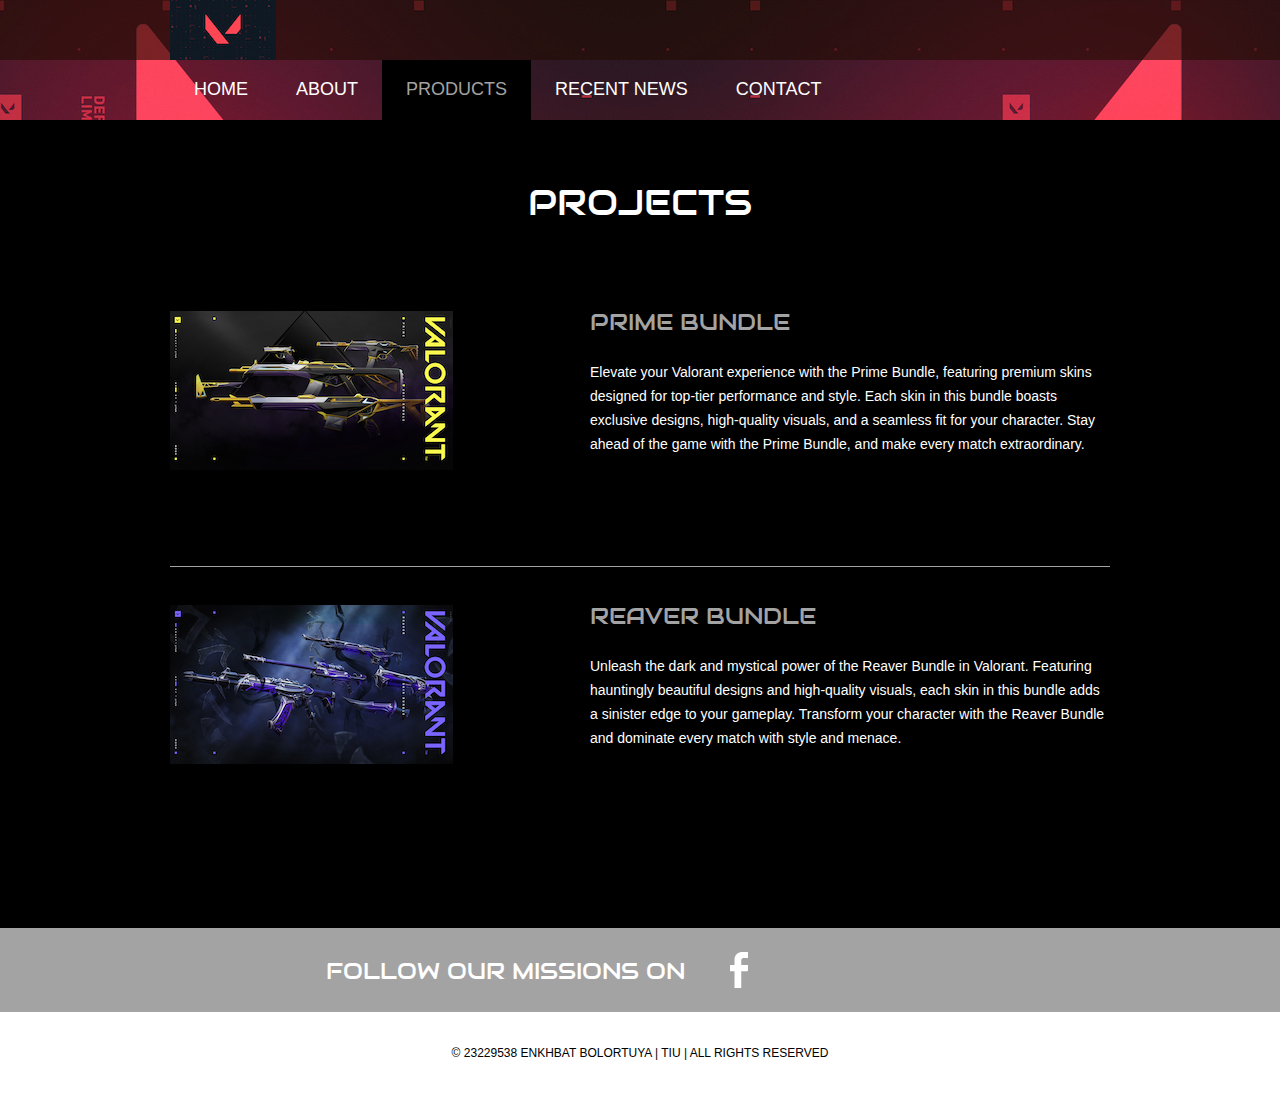
==== projects.html @ 6ca284ec "website final" ====
<!doctype html>
<!-- Website template by freewebsitetemplates.com -->
<html>
<head>
	<meta charset="UTF-8">
	<meta name="viewport" content="width=device-width, initial-scale=1.0">
	<title>ENKHBAT BOLORTUYA Website</title>
	<link rel="stylesheet" href="css/style.css" type="text/css">
	<link rel="stylesheet" type="text/css" href="css/mobile.css">
	<script src="js/mobile.js" type="text/javascript"></script>
</head>
<body>
	<div id="page">
		<div id="header">
			<div>
				<a href="index.html" class="logo"><img src="images/VALORANT_Logo_V.jpg" alt=""></a>
				<ul id="navigation">
					<li>
						<a href="index.html">Home</a>
					</li>
					<li>
						<a href="about.html">About</a>
					</li>
					<li class="menu selected">
						<a href="projects.html">Products</a>
						<ul class="primary">
						
						</ul>
					</li>
					<li class="menu">
						<a href="blog.html">RECENT NEWS</a>
						<ul class="secondary">
						</ul>
					</li>
					<li>
						<a href="contact.html">Contact</a>
					</li>
				</ul>
			</div>
		</div>
		<div id="body">
			<div class="header">
				<div>
					<h1>Projects</h1>
					<ul>
						<li>
							<a href="index.html"><img src="images/Prime.jpg" alt=""></a>
							<div>
								<h1>Prime Bundle </h1>
								<p>Elevate your Valorant experience with the Prime Bundle, featuring premium skins designed for top-tier performance and style. Each skin in this bundle boasts exclusive designs, high-quality visuals, and a seamless fit for your character. Stay ahead of the game with the Prime Bundle, and make every match extraordinary.</p>
							</div>
						</li>
						<li>
							<a href="index.html"><img src="images/Reaver.jpg" alt=""></a>
							<div>
								<h1>Reaver Bundle</h1>
								<p>Unleash the dark and mystical power of the Reaver Bundle in Valorant. Featuring hauntingly beautiful designs and high-quality visuals, each skin in this bundle adds a sinister edge to your gameplay. Transform your character with the Reaver Bundle and dominate every match with style and menace.</p>
							</div>
						</li>
					</ul>
				</div>
			</div>
		</div>
		<div id="footer">
			<div class="connect">
				<div>
					<h1>FOLLOW OUR  MISSIONS ON</h1>
					<div>
						<a href="https://www.instagram.com/bolrro_/" class="instagram">instagram</a>
					</div>
				</div>
			</div>
			<div class="footnote">
				<div>
					<p>&copy; 23229538 ENKHBAT BOLORTUYA | TIU | ALL RIGHTS RESERVED</p>
				</div>
			</div>
		</div>
	</div>
</body>
</html>
---- css/style.css ----
/* Website template by freewebsitetemplates.com */
body {
	margin: 0;
	padding: 0;
	position: relative;
	width: auto;
}
body #page {
	background: url("../images/bg.home.jpg") no-repeat scroll center top #000000;
	margin: 0;
	overflow: hidden;
	padding: 0;
	width: auto;
	z-index: 3;
}
a {
	text-decoration: none;
	outline: none;
}
a:active {
	background: none;
}
img {
	border: none;
}
/*-------------------------------------------FONTS---------------------------------------------*/
@font-face {
	font-family: 'audiowide-regular-webfont';
	src: url('../fonts/audiowide-regular-webfont.eot');
	src: url('../fonts/audiowide-regular-webfont.woff') format('woff'), url('../fonts/audiowide-regular-webfont.ttf') format('truetype'), url('../fonts/audiowide-regular-webfont.svg') format('svg');
}
/*----------------------------------------header-styles---------------------------------------*/
#header {
	background: url(../images/bg-transparent1.png) repeat;
	margin: 0;
	min-height: 60px;
	padding: 0;
	width: auto;
}
#header div {
	margin: 0 auto;
	max-width: 940px;
	min-height: 60px;
	padding: 0 10px;
}
#header div a.logo {
	display: block;
	float: left;
	height: 60px;
	margin: 0 44px 0 0;
	padding: 0;
	width: 304px;
}
#header div a img {
	display: block;
	margin: 0;
	padding: 0;
	width: auto;
}
#header div ul {
	display: inline-block;
	float: left;
	list-style: none;
	margin: 0;
	padding: 0;
	width: auto;
}
#header div ul li {
	float: left;
	margin: 0;
	padding: 0;
	width: auto;
}
#header div ul li a {
	color: #ffffff;
	display: block;
	font-family: Arial;
	font-size: 18px;
	font-weight: normal;
	line-height: 59px;
	margin: 0;
	min-height: 60px;
	padding: 0 24px;
 *padding: 0 23px; /* Needed for IE8 and old versions */
	text-align: center;
	text-transform: uppercase;
	width: auto;
}
#header div ul li a:hover {
	background-color: #620031;
	color: #ffffff;
}
#header div ul li.selected a {
	background-color: #000000;
	color: #a3a3a3;
}
#header div ul li.menu {
	position: relative;
}
#header div ul li.menu ul {
	display: block;
	left: -99999px;
	list-style: none;
	margin: 0;
	padding: 0;
	position: absolute;
	top: 60px;
	width: 142px;
	z-index: 50;
}
#header div ul li.menu:hover ul.primary {
	left: 31px;
}
#header div ul li.menu ul.primary.selected {
	left: 31px;
}
#header div ul li.menu:hover ul.secondary {
	left: -20px;
}
#header div ul li.menu ul.secondary.selected {
	left: -20px;
}
#header div ul li.menu ul li {
	margin: 0;
	padding: 0;
	width: auto;
}
#header div ul li.menu ul li a {
	background-color: #620031;
	color: #ffffff;
	display: block;
	font-family: Arial;
	font-size: 18px;
	font-weight: normal;
	line-height: 60px;
	margin: 0;
	min-height: 60px;
	padding: 0 10px;
	text-align: center;
	text-transform: uppercase;
	width: auto;
}
#header div ul li.menu ul.primary.selected li a, #header div ul li.menu ul.secondary.selected li a {
	background-color: #000000;
	color: #a3a3a3;
}
/*----------------------------------------body-home-styles---------------------------------------*/
#body {
	background-color: #000000;
	margin: 0;
	min-height: 808px;
	overflow: hidden;
	padding: 0;
	width: 100%;
}
#body.home {
	background: none;
	margin: 0;
	min-height: 1308px;
	overflow: hidden;
	padding: 0;
	width: 100%;
}
#body.home .header {
	background: none;
	margin: 0;
	overflow: hidden;
	padding: 0;
	width: 100%;
}
#body.home .header div {
	margin: 0 auto;
	max-width: 940px;
	overflow: hidden;
	padding: 0 10px;
	position: relative;
}
#body.home .header div img.satellite {
	display: block;
	left: 10px;
	margin: 0;
	padding: 0;
	position: absolute;
	top: 41px;
	width: auto;
	z-index: 50;
}
#body.home .header div h1 {
	color: #FFFFFF;
	display: block;
	float: right;
	font-family: audiowide-regular-webfont;
	font-size: 60px;
	font-weight: normal;
	line-height: 60px;
	margin: 187px 0 27px;
	padding: 0 38px 0 399px;
	position: relative;
	text-align: right;
	text-transform: uppercase;
	width: 503px;
	z-index: 60;
}
#body.home .header div h2 {
	color: #FFFFFF;
	display: block;
	float: right;
	font-family: Arial;
	font-size: 43px;
	font-weight: normal;
	line-height: 43px;
	margin: 0 0 36px;
	padding: 0 146px 0 506px;
	position: relative;
	text-align: right;
	text-transform: uppercase;
	width: 288px;
	z-index: 60;
}
#body.home .header div a.more {
	background-color: #000000;
	color: #a3a3a3;
	display: block;
	float: right;
	font-family: Arial;
	font-size: 18px;
	font-weight: normal;
	height: 49px;
	line-height: 49px;
	margin: 0 200px 0 0;
	padding: 0;
	text-align: center;
	text-transform: uppercase;
	position: relative;
	width: 180px;
	z-index: 55;
}
#body.home .header div a.more:hover {
	background-color: #ab000b;
	color: #ffffff;
}
#body.home .header div h3 {
	background: url("../images/bg-transparent1.png") repeat;
	color: #A3A3A3;
	float: left;
	font-family: audiowide-regular-webfont;
	font-size: 23px;
	font-weight: normal;
	line-height: 23px;
	margin: 96px 0 0;
 *margin: 102px 0 0;/* Needed for IE8 and old versions */
	min-height: 27px;
	padding: 17px 0 10px;
	position: relative;
	text-align: center;
	text-transform: uppercase;
	width: 940px;
}
#body.home .header div ul {
	display: inline-block;
	list-style: none outside none;
	margin: 0 0 -6px;
	overflow: hidden;
	padding: 0;
	width: auto;
}
#body.home .header div ul li:first-child {
	padding: 0;
}
#body.home .header div ul li {
	border: medium none;
	float: left;
	margin: 0;
	padding: 0;
	width: auto;
}
#body.home .header div ul li a {
	display: block;
	float: none;
	height: 156px;
	margin: 0;
	padding: 0;
	width: 235px;
}
#body.home .header div ul li a img {
	cursor: pointer;
	filter: alpha(opacity=100);/* Needed for IE8 and old versions */
	opacity: 1.0;
	display: block;
	margin: 0;
	padding: 0;
	width: auto;
}
#body.home .header div ul li a img:hover {
	filter: alpha(opacity=70);/* Needed for IE8 and old versions */
	opacity: 0.7;
}
#body.home .body {
	background-color: #630031;
	margin: 0;
	min-height: 168px;
	overflow: hidden;
	padding: 0;
	width: 100%;
}
#body.home .body div {
	margin: 0 auto;
	max-width: 940px;
	overflow: hidden;
	padding: 31px 10px 0;
}
#body.home .body div h1 {
	color: #FFFFFF;
	display: block;
	font-family: audiowide-regular-webfont;
	font-size: 32px;
	font-weight: normal;
	line-height: 32px;
	margin: 0 auto 24px;
	padding: 0;
	text-align: center;
	text-transform: uppercase;
	width: 780px;
}
#body.home .body div p {
	color: #ffffff;
	display: block;
	font-family: Arial;
	font-size: 18px;
	font-weight: normal;
	line-height: 24px;
	margin: 0 auto;
	padding: 0;
	text-align: center;
	width: 780px;
}
#body.home .body div p a {
	color: #ffffff;
	font-family: Arial;
	font-size: 18px;
	font-weight: normal;
	line-height: 24px;
	margin: 0 auto;
	padding: 0;
	text-decoration: underline;
}
#body.home .body div p a:hover {
	color: #a3a3a3;
}
#body.home .footer {
	background-color: #000000;
	margin: 0;
	overflow: hidden;
	padding: 0;
	width: 100%;
}
#body.home .footer div {
	margin: 0 auto;
	max-width: 960px;
	overflow: hidden;
	padding: 32px 0 16px;
}
#body.home .footer div ul {
	display: inline-block;
	list-style: none;
	margin: 0;
	overflow: hidden;
	padding: 0;
	width: auto;
}
#body.home .footer div ul li:first-child {
	float: left;
	margin: 0 10px;
	padding: 0;
	width: 460px;
}
#body.home .footer div ul li {
	float: left;
	margin: 0 0 0 10px;
	padding: 0 0 0 20px;
	width: 440px;
}
#body.home .footer div ul li h1 {
	color: #FFFFFF;
	font-family: audiowide-regular-webfont;
	font-size: 32px;
	font-weight: normal;
	line-height: 32px;
	margin: 0 0 44px;
	padding: 0;
	text-align: left;
	text-transform: uppercase;
	width: auto;
}
#body.home .footer div ul li a {
	display: block;
	height: 258px;
	margin: 0;
	position: relative;
	padding: 0;
	width: 460px;
}
#body.home .footer div ul li a img {
	cursor: pointer;
	filter: alpha(opacity=100);/* Needed for IE8 and old versions */
	opacity: 1.0;
	display: block;
	margin: 0;
	padding: 0;
	width: auto;
}
#body.home .footer div ul li a:hover img {
	filter: alpha(opacity=70);/* Needed for IE8 and old versions */
	opacity: 0.7;
}
#body.home .footer div ul li a span {
	background: url(../images/icons.png) no-repeat 0 -152px;
	display: block;
	height: 72px;
	left: 199px;
	margin: 0;
	padding: 0;
	position: absolute;
	top: 94px;
	width: 62px;
}
#body.home .footer div ul li a:hover span {
	background: url(../images/icons.png) no-repeat 0 -226px;
}
#body.home .footer div ul li ul {
	display: inline-block;
	list-style: none outside none;
	margin: 0;
	overflow: hidden;
	padding: 0;
	width: 440px;
}
#body.home .footer div ul li ul li {
	border-top: 1px solid #A3A3A3;
	float: none;
	margin: 0;
	overflow: hidden;
	padding: 39px 10px 38px 0;
	width: 440px;
}
#body.home .footer div ul li ul li:first-child {
	border: medium none;
	margin: 0;
	padding: 0 0 38px;
	width: 440px;
}
#body.home .footer div ul li ul li a {
	display: block;
	float: left;
	height: 90px;
	margin: 0 20px 0 0;
	padding: 0;
	width: 100px;
}
#body.home .footer div ul li ul li a img {
	cursor: pointer;
	filter: alpha(opacity=100);/* Needed for IE8 and old versions */
	opacity: 1.0;
	display: block;
	margin: 0;
	padding: 0;
	width: auto;
}
#body.home .footer div ul li ul li a img:hover {
	filter: alpha(opacity=70);/* Needed for IE8 and old versions */
	opacity: 0.7;
}
#body.home .footer div ul li ul li h1 {
	color: #A3A3A3;
	float: left;
	font-family: audiowide-regular-webfont;
	font-size: 23px;
	font-weight: normal;
	line-height: 23px;
	margin: 0;
	padding: 4px 0 8px;
	text-align: left;
	text-transform: uppercase;
	width: 310px;
}
#body.home .footer div ul li ul li span {
	color: #FFFFFF;
	display: block;
	float: left;
	font-family: Arial;
	font-size: 14px;
	font-weight: normal;
	line-height: 14px;
	margin: 0 0 10px;
	padding: 0;
	text-align: left;
	text-transform: uppercase;
	width: 310px;
}
#body.home .footer div ul li ul li a.more {
	background-color: #3c0f38;
	color: #ffffff;
	display: block;
	float: right;
	font-family: Arial;
	font-size: 14px;
	font-weight: normal;
	height: 31px;
	line-height: 31px;
	margin: 0;
	padding: 0;
	text-align: center;
	text-transform: uppercase;
	width: 120px;
}
#body.home .footer div ul li ul li a.more:hover {
	background-color: #620031;
}
/*----------------------------------------body-styles---------------------------------------*/
#body.about .header {
	background: url(../images/bg.home.jpg) no-repeat center top #000000;
	margin: 0;
	min-height: 800px;
	padding: 0;
	width: 100%;
}
#body.about .header div, #body .header div {
	margin: 0 auto;
	max-width: 960px;
	overflow: hidden;
	padding: 65px 0 40px;
}
#body.about .header div h1, #body .header div h1 {
	color: #FFFFFF;
	display: block;
	font-family: audiowide-regular-webfont;
	font-size: 36px;
	font-weight: normal;
	line-height: 36px;
	margin: 0 auto 87px;
	padding: 0;
	text-align: center;
	text-transform: uppercase;
	width: 940px;
}
#body.about .header div h2 {
	color: #FFFFFF;
	display: block;
	font-family: audiowide-regular-webfont;
	font-size: 32px;
	font-weight: normal;
	line-height: 32px;
	margin: 0 auto 24px;
	padding: 0;
	text-align: center;
	text-transform: uppercase;
	width: 820px;
}
#body.about .header div p {
	color: #ffffff;
	display: block;
	font-family: Arial;
	font-size: 18px;
	font-weight: normal;
	line-height: 24px;
	margin: 0 auto;
	padding: 0;
	text-align: center;
	width: 820px;
}
#body.about .header div p a {
	color: #ffffff;
	font-family: Arial;
	font-size: 18px;
	font-weight: normal;
	line-height: 24px;
	margin: 0;
	padding: 0;
	text-decoration: underline;
}
#body.about .header div p a:hover {
	color: #a3a3a3;
}
#body.about .body {
	background-color: #620031;
	margin: 0;
	min-height: 253px;
	overflow: hidden;
	padding: 0;
	width: 100%;
}
#body.about .body div {
	margin: 0 auto;
	max-width: 940px;
	overflow: hidden;
	padding: 36px 10px 35px;
}
#body.about .body div h2 {
	color: #A3A3A3;
	float: left;
	font-family: audiowide-regular-webfont;
	font-size: 23px;
	font-weight: normal;
	line-height: 23px;
	margin: 18px 0 26px;
	padding: 0;
	text-align: left;
	text-transform: uppercase;
	width: 620px;
}
#body.about .body div p {
	color: #ffffff;
	display: block;
	float: left;
	font-family: Arial;
	font-size: 14px;
	font-weight: normal;
	line-height: 24px;
	margin: 0;
	padding: 0;
	text-align: left;
	width: 620px;
}
#body.about .body div p a {
	color: #ffffff;
	font-family: Arial;
	font-size: 14px;
	font-weight: normal;
	line-height: 24px;
	margin: 0;
	padding: 0;
	text-decoration: underline;
}
#body.about .body div p a:hover {
	color: #a3a3a3;
}
#body.about .body div img {
	display: block;
	float: right;
	margin: 0;
	padding: 0;
	width: auto;
}
#body.about .footer {
	background-color: #000000;
	margin: 0;
	min-height: 366px;
	padding: 0;
	width: 100%;
}
#body.about .footer div {
	margin: 0 auto;
	overflow: hidden;
	padding: 79px 0 0 10px;
	width: 950px;
}
#body.about .footer div h2 {
	color: #A3A3A3;
	float: right;
	font-family: audiowide-regular-webfont;
	font-size: 23px;
	font-weight: normal;
	line-height: 23px;
	margin: 34px 0 24px;
	padding: 0;
	text-align: left;
	text-transform: uppercase;
	width: 557px;
}
#body.about .footer div p {
	color: #ffffff;
	display: block;
	float: right;
	font-family: Arial;
	font-size: 18px;
	font-weight: normal;
	line-height: 24px;
	margin: 0 auto;
	padding: 0;
	text-align: left;
	width: 557px;
}
#body.about .footer div p a {
	color: #ffffff;
	font-family: Arial;
	font-size: 18px;
	font-weight: normal;
	line-height: 24px;
	margin: 0 auto;
	padding: 0;
	text-decoration: underline;
}
#body.about .footer div p a:hover {
	color: #a3a3a3;
}
#body.about .footer div img {
	float: left;
	display: block;
	margin: 0;
	padding: 0;
	width: auto;
}
#body.about .section {
	background-color: #3c0f38;
	margin: 0;
	min-height: 234px;
	padding: 0;
	width: auto;
}
#body.about .section div {
	margin: 0 auto;
	max-width: 960px;
	overflow: hidden;
	padding: 58px 0 55px;
}
#body.about .section div h2 {
	color: #A3A3A3;
	display: block;
	font-family: audiowide-regular-webfont;
	font-size: 23px;
	font-weight: normal;
	line-height: 23px;
	margin: 0 auto 26px;
	padding: 0;
	text-align: center;
	text-transform: uppercase;
	width: 780px;
}
#body.about .section div p {
	color: #ffffff;
	display: block;
	font-family: Arial;
	font-size: 14px;
	font-weight: normal;
	line-height: 24px;
	margin: 0 auto;
	padding: 0;
	text-align: center;
	width: 780px;
}
#body.about .section div p a {
	color: #ffffff;
	font-family: Arial;
	font-size: 14px;
	font-weight: normal;
	line-height: 24px;
	margin: 0;
	padding: 0;
	text-decoration: underline;
}
#body.about .section div p a:hover {
	color: #a3a3a3;
}
#body .header {
	margin: 0 auto;
	padding: 0;
	width: 100%;
}
#body .header div ul {
	display: inline-block;
	max-width: 940px;
	list-style: none outside none;
	margin: 0;
	padding: 3px 10px 0;
}
#body .header div ul li:first-child {
	border: none;
	padding: 0 0 38px;
}
#body .header div ul li {
	border-top: 1px solid #A3A3A3;
	margin: 0;
	overflow: hidden;
	padding: 38px 0;
	width: auto;
}
#body .header div ul li a {
	display: block;
	float: left;
	height: 217px;
	margin: 0 40px 0 0;
	padding: 0;
	width: 380px;
}
#body .header div ul li a img {
	cursor: pointer;
	filter: alpha(opacity=100);/* Needed for IE8 and old versions */
	opacity: 1.0;
	display: block;
	margin: 0;
	padding: 0;
	width: auto;
}
#body .header div ul li a img:hover {
	filter: alpha(opacity=70);/* Needed for IE8 and old versions */
	opacity: 0.7;
}
#body .header div ul li div {
	float: left;
	margin: 0;
	overflow: hidden;
	padding: 0;
	width: 520px;
}
#body .header div ul li div h1 {
	color: #A3A3A3;
	font-family: audiowide-regular-webfont;
	font-size: 23px;
	font-weight: normal;
	line-height: 23px;
	margin: 0 0 26px;
	padding: 0;
	text-align: left;
	text-transform: uppercase;
	width: 520px;
}
#body .header div ul li div p {
	color: #FFFFFF;
	font-family: Arial;
	font-size: 14px;
	font-weight: normal;
	line-height: 24px;
	margin: 0 0 41px;
	padding: 0;
	text-align: left;
	width: 520px;
}
#body .header div ul li div p a {
	color: #FFFFFF;
	display: inline;
	float: none;
	font-family: Arial;
	font-size: 14px;
	font-weight: normal;
	height: auto;
	line-height: 24px;
	margin: 0;
	padding: 0;
	text-decoration: underline;
	width: auto;
}
#body .header div ul li div p a:hover {
	color: #a3a3a3;
}
#body .header div ul li div a.more {
	background-color: #3c0f38;
	color: #ffffff;
	display: block;
	float: right;
	font-family: Arial;
	font-size: 14px;
	font-weight: normal;
	height: 31px;
	line-height: 31px;
	margin: 0;
	padding: 0;
	text-align: center;
	text-transform: uppercase;
	width: 120px;
}
#body .header div ul li div a.more:hover {
	background-color: #620031;
}
#body .header div img {
	display: block;
	margin: 0 auto;
	padding: 3px 0 0;
	width: auto;
}
#body .header div h2 {
	color: #A3A3A3;
	display: block;
	font-family: audiowide-regular-webfont;
	font-size: 23px;
	font-weight: normal;
	line-height: 23px;
	margin: 0 auto;
	padding: 53px 0 27px;
	text-align: center;
	text-transform: uppercase;
	width: 780px;
}
#body .header div p {
	color: #FFFFFF;
	display: block;
	font-family: Arial;
	font-size: 14px;
	font-weight: normal;
	line-height: 24px;
	margin: 0 auto 48px;
	padding: 0;
	text-align: center;
	width: 780px;
}
#body .header div p a {
	color: #ffffff;
	font-family: Arial;
	font-size: 14px;
	font-weight: normal;
	line-height: 24px;
	margin: 0 auto;
	padding: 0;
	text-decoration: underline;
}
#body .header div p a:hover {
	color: #a3a3a3;
}
#body .header div .article {
	float: left;
	margin: 0 40px 0 10px;
	padding: 0;
	width: 560px;
}
#body .header div .article ul {
	display: inline-block;
	list-style: none outside none;
	margin: 0;
	padding: 3px 0 0;
	width: 560px;
}
#body .header div .article ul li:first-child {
	border: none;
	padding: 0 0 38px;
}
#body .header div .article ul li {
	border-top: 1px solid #a3a3a3;
	margin: 0;
	overflow: hidden;
	padding: 38px 0 38px;
	width: auto;
}
#body .header div .article ul li a {
	display: block;
	height: 241px;
	margin: 0 0 29px;
	padding: 0;
	width: 560px;
}
#body .header div .article ul li a img {
	cursor: pointer;
	filter: alpha(opacity=100);/* Needed for IE8 and old versions */
	opacity: 1.0;
	display: block;
	margin: 0;
	padding: 0;
	width: auto;
}
#body .header div .article ul li a img:hover {
	filter: alpha(opacity=70);/* Needed for IE8 and old versions */
	opacity: 0.7;
}
#body .header div .article ul li h1 {
	color: #A3A3A3;
	font-family: audiowide-regular-webfont;
	font-size: 23px;
	font-weight: normal;
	line-height: 23px;
	margin: 0 0 8px;
	padding: 0;
	text-align: left;
	text-transform: uppercase;
	width: auto;
}
#body .header div .article ul li span {
	color: #FFFFFF;
	display: block;
	font-family: Arial;
	font-size: 14px;
	font-weight: normal;
	line-height: 14px;
	margin: 0 0 28px;
	padding: 0;
	text-align: left;
	text-transform: uppercase;
	width: auto;
}
#body .header div .article ul li p {
	color: #FFFFFF;
	font-family: Arial;
	font-size: 14px;
	font-weight: normal;
	line-height: 24px;
	margin: 0 0 29px;
	padding: 0;
	text-align: left;
	width: auto;
}
#body .header div .article ul li p a {
	color: #FFFFFF;
	display: inline;
	float: none;
	font-family: Arial;
	font-size: 14px;
	font-weight: normal;
	height: auto;
	line-height: 24px;
	margin: 0;
	padding: 0;
	text-decoration: underline;
	width: auto;
}
#body .header div .article ul li p a:hover {
	color: #a3a3a3;
}
#body .header div .article ul li a.more {
	background-color: #3c0f38;
	color: #ffffff;
	display: block;
	float: right;
	font-family: Arial;
	font-size: 14px;
	font-weight: normal;
	height: 31px;
	line-height: 31px;
	margin: 0;
	padding: 0;
	text-align: center;
	text-transform: uppercase;
	width: 120px;
}
#body .header div .article ul li a.more:hover {
	background-color: #620031;
}
#body .header div .sidebar {
	float: left;
	margin: 0;
	padding: 0;
	width: 340px;
}
#body .header div .sidebar ul {
	display: inline-block;
	list-style: none;
	margin: 0;
	padding: 0;
	width: 340px;
}
#body .header div .sidebar ul li:first-child {
	border: medium none;
	padding: 0 0 34px;
}
#body .header div .sidebar ul li {
	border-top: 1px solid #A3A3A3;
	margin: 0;
	overflow: hidden;
	padding: 32px 0 34px;
	width: auto;
}
#body .header div .sidebar ul li h1 {
	color: #FFFFFF;
	font-family: audiowide-regular-webfont;
	font-size: 32px;
	font-weight: normal;
	line-height: 32px;
	margin: 0 0 25px;
	padding: 0;
	text-align: left;
	text-transform: uppercase;
	width: 340px;
}
#body .header div .sidebar ul li a {
	display: block;
	float: none;
	height: 187px;
	margin: 0 0 29px;
	padding: 0;
	width: 34px;
}
#body .header div .sidebar ul li a img {
	cursor: pointer;
	filter: alpha(opacity=100);/* Needed for IE8 and old versions */
	opacity: 1.0;
	display: block;
	margin: 0;
	padding: 0;
	width: auto;
}
#body .header div .sidebar ul li a img:hover {
	filter: alpha(opacity=70);/* Needed for IE8 and old versions */
	opacity: 0.7;
}
#body .header div .sidebar ul li h2 {
	color: #A3A3A3;
	font-family: audiowide-regular-webfont;
	font-size: 23px;
	font-weight: normal;
	line-height: 23px;
	margin: 0 0 7px;
	padding: 0;
	text-align: left;
	text-transform: uppercase;
	width: auto;
}
#body .header div .sidebar ul li span {
	color: #ffffff;
	display: block;
	font-family: Arial;
	font-size: 14px;
	font-weight: normal;
	line-height: 14px;
	margin: 0;
	padding: 0;
	text-align: left;
	text-transform: uppercase;
	width: auto;
}
#body .header div .sidebar ul li ul {
	display: inline-block;
	list-style: none outside none;
	margin: 0;
	padding: 12px 0 0;
	width: 340px;
}
#body .header div .sidebar ul li ul li:first-child {
	padding: 0;
}
#body .header div .sidebar ul li ul li {
	border: medium none;
	margin: 0 0 26px;
	overflow: hidden;
	padding: 0;
	width: auto;
}
#body .header div .sidebar ul li ul li a {
	display: block;
	float: left;
	height: 54px;
	margin: 0 20px 0 0;
	padding: 0;
	width: 60px;
}
#body .header div .sidebar ul li ul li a img {
	cursor: pointer;
	filter: alpha(opacity=100);/* Needed for IE8 and old versions */
	opacity: 1.0;
	display: block;
	margin: 0;
	padding: 0;
	width: auto;
}
#body .header div .sidebar ul li ul li a img:hover {
	filter: alpha(opacity=70);/* Needed for IE8 and old versions */
	opacity: 0.7;
}
#body .header div .sidebar ul li ul li h2 {
	color: #A3A3A3;
	float: left;
	font-family: audiowide-regular-webfont;
	font-size: 23px;
	font-weight: normal;
	line-height: 23px;
	margin: 6px 0 11px;
	padding: 0;
	text-align: left;
	text-transform: uppercase;
	width: 260px;
}
#body .header div .sidebar ul li ul li span {
	color: #ffffff;
	display: block;
	float: left;
	font-family: Arial;
	font-size: 14px;
	line-height: 14px;
	margin: 0;
	padding: 0;
	text-align: left;
	text-transform: uppercase;
	width: auto;
}
#body .header div .article img {
	display: block;
	margin: 3px 0 29px;
	padding: 0;
	width: auto;
}
#body .header div .article h1 {
	color: #A3A3A3;
	font-family: audiowide-regular-webfont;
	font-size: 23px;
	font-weight: normal;
	line-height: 23px;
	margin: 0 0 7px;
	padding: 0;
	text-align: left;
	text-transform: uppercase;
	width: auto;
}
#body .header div .article span {
	color: #FFFFFF;
	display: block;
	font-family: Arial;
	font-size: 14px;
	font-weight: normal;
	line-height: 14px;
	margin: 0 0 29px;
	padding: 0;
	text-align: left;
	text-transform: uppercase;
	width: auto;
}
#body .header div .article p {
	color: #FFFFFF;
	font-family: Arial;
	font-size: 14px;
	font-weight: normal;
	line-height: 24px;
	margin: 0 0 24px;
	padding: 0;
	text-align: left;
	width: auto;
}
#body .header div .article p a {
	color: #ffffff;
	font-family: Arial;
	font-size: 14px;
	font-weight: normal;
	line-height: 24px;
	margin: 0;
	padding: 0;
	text-decoration: underline;
}
#body .header div .article p a:hover {
	color: #a3a3a3;
}
#body .header .contact h2 {
	color: #A3A3A3;
	display: block;
	font-family: audiowide-regular-webfont;
	font-size: 23px;
	font-weight: normal;
	line-height: 23px;
	margin: 0 auto;
	padding: 8px 0 62px;
	text-align: center;
	text-transform: uppercase;
	width: 500px;
}
#body .header div form {
	display: block;
	margin: 0 auto;
	padding: 0;
	width: 461px;
}
#body .header div form input {
	background-color: #A3A3A3;
	border: medium none;
	color: #000000;
	display: block;
	font-family: Arial;
	font-size: 18px;
	font-weight: normal;
	height: 43px;
	line-height: 43px;
	margin: 0 0 29px;
	padding: 0 0 0 20px;
	text-align: left;
	text-transform: uppercase;
	width: 441px;
}
#body .header div form textarea {
	background-color: #A3A3A3;
	border: medium none;
	color: #000000;
	display: block;
	font-family: Arial;
	font-size: 18px;
	font-weight: normal;
	height: 98px;
	line-height: 24px;
	margin: 0 0 31px;
	overflow: auto;
	padding: 15px 0 0 20px;
	resize: none;
	text-align: left;
	text-transform: uppercase;
	width: 441px;
}
#body .header div form input#submit {
	background-color: #3c0f38;
	color: #ffffff;
	cursor: pointer;
	display: block;
	float: right;
	font-family: Arial;
	font-size: 14px;
	font-weight: normal;
	height: 31px;
	line-height: 31px;
	margin: 0;
	padding: 0;
	text-align: center;
	text-transform: uppercase;
	width: 120px;
}
#body .header div form input#submit:hover {
	background-color: #620031;
}
/*----------------------------------------footer-styles---------------------------------------*/
#footer {
	margin: 0;
	padding: 0;
	width: auto;
}
#footer .connect {
	background-color: #a3a3a3;
	margin: 0;
	min-height: 84px;
	overflow: hidden;
	padding: 0;
	width: auto;
}
#footer .connect div {
	margin: 0 auto;
	max-width: 960px;
	overflow: hidden;
	padding: 24px 0 0;
}
#footer .connect div h1 {
	color: #FFFFFF;
	float: left;
	font-family: audiowide-regular-webfont;
	font-size: 23px;
	font-weight: normal;
	line-height: 23px;
	margin: 0;
	padding: 8px 25px 0 0;
	text-align: right;
	text-transform: uppercase;
	width: 525px;
}
#footer .connect div div {
	float: left;
	margin: 0;
	overflow: hidden;
	padding: 0 0 0 20px;
	width: 380px;
}
#footer .connect div div a {
	background: url(../images/icons.png) no-repeat;
	display: block;
	float: left;
	height: 36px;
	margin: 0;
	padding: 0;
	text-indent: -99999px;
	width: 18px;
}
#footer .connect div div a.facebook {
	background-position: 0 0;
	margin: 0 0 0 16px;
	width: 18px;
}
#footer .connect div div a.twitter {
	background-position: 0 -114px;
	margin: 0 0 0 28px;
	width: 44px;
}
#footer .connect div div a.googleplus {
	background-position: 0 -38px;
	margin: 0 0 0 27px;
	width: 37px;
}
#footer .connect div div a.pinterest {
	background-position: 0 -76px;
	margin: 0 0 0 29px;
	width: 30px;
}
#footer .connect div div a.facebook:hover {
	background-position: -20px 0;
}
#footer .connect div div a.twitter:hover {
	background-position: -46px -114px;
}
#footer .connect div div a.googleplus:hover {
	background-position: -38px -38px;
}
#footer .connect div div a.pinterest:hover {
	background-position: -32px -76px;
}
#footer .footnote {
	background-color: #FFFFFF;
	margin: 0;
	min-height: 84px;
	overflow: hidden;
	padding: 0;
	width: auto;
}
#footer .footnote div {
	margin: 0 auto;
	overflow: hidden;
	padding: 34px 0 0;
	width: 960px;
}
#footer .footnote div p {
	color: #000000;
	display: block;
	font-family: Arial;
	font-size: 12px;
	font-weight: normal;
	margin: 0 auto;
	padding: 0;
	text-align: center;
	text-transform: uppercase;
	width: 940px;
}
#wix {
	max-width: 728px;
	margin: 0 auto;
}
#wix a img {
	width: 100%;
}
---- css/mobile.css ----
/* Website template by freewebsitetemplates.com */
@media only screen and (min-width : 320px) and (max-width : 568px) {
	
}
@media only screen and (max-width : 568px) and (orientation : landscape) {
	
}
	@media only screen and (max-width : 918px) {
	#body {
		margin: 0;
		min-height: 1175px;
		padding: 0;
		width: 100%;
		z-index: 3;
	}
	#body.home {
		margin: 0;
		padding: 0;
		width: 100%;
	}
	#body.home .header div, #body.home .body div, #body.home .footer div, #body.about .header div, #body .header div, #body.about .body div, #body.about .footer div, #body.about .section div {
		margin: 0 auto;
		max-width: none;
		overflow: hidden;
		padding: 10% 0;
		position: relative;
		width: 95%;
	}
	#body.home .header div img.satellite{
		left: 2px;
	}
	#body.home .header div h1 {
		float: none;
		margin: 0;
		padding: 30% 0 10%;
		text-align: center;
		width: 100%;
	}
	#body.home .header div h2 {
		float: none;
		margin: 0;
		padding: 0 0 10% 0;
		text-align: center;
		width: 100%;
	}
	#body.home .header div a.more{
		float: none;
		margin: 0 auto;
		z-index: 55;
	}
	#body.home .header div h3{
		margin: 106px 0 0;
		width: 100%;
	}
	#body.home .header div ul, #body.home .footer div ul, #body.home .footer div ul li ul {
		margin: 0;
		padding: 10% 0;
		width: 100%;
	}
	#body.home .header div ul li:first-child, #body.home .header div ul li {
		border: none;
		float: none;
		margin: 10% 0;
		width: 100%;
	}
	#body.home .header div ul li a{
		margin: 0 auto;
	}
	#body.home .header div ul li a img, #body .header div .article ul li a img {
		margin: 0 auto;
	}
	#body.home .body div h1, #body.home .body div p {
		width: 100%;
	}
	#body.home .footer div ul li:first-child, #body.home .footer div ul li, #body .header div .sidebar ul li ul {
		float: none;
		margin: 0 0 10%;
		padding: 0;
		width: 100%;
	}
	#body.home .footer div ul li h1, #body.home .footer div ul li ul li h1, #body.home .footer div ul li ul li span {
		float: none;
		text-align: center;
		width: 100%;
	}
	#body.home .footer div ul li a{
		height: 100%;
		width: 100%;
	}
	#body.home .footer div ul li a img{
		margin: 0 auto;
		width: 90%;
	}
	#body.home .footer div ul li a span {
		left: 46%;
		top: 39%;
	}
	#body.home .footer div ul li ul li:first-child, #body.home .footer div ul li ul li {
		width: 100%;
	}
	#body.home .footer div ul li ul li a.more{
		float: none;
		margin: 0 auto;
	}
	#body.home .footer div ul li ul li a {
		display: block;
		float: none;
		height: 90px;
		margin: 0 auto;
		padding: 0;
		width: 100px;
	}
	#body.about .header div h1, #body .header div h1, #body.about .header div h2, #body.about .header div p, #body.about .body div h2, #body.about .body div p, #body.about .footer div h2, #body.about .footer div p, #body.about .section div h2, #body.about .section div p, #body .header div ul li div h1, #body .header div ul li div p, #body .header div h2, #body .header div p, #body .header div .sidebar ul li h1, #body .header .contact h2 {
		float: none;
		text-align: center;
		width: 100%;
	}
	#body.about .body div img, #body.about .footer div img, #body .header div ul li a img, #body .header div ul li div a.more, #body .header div .article ul li a.more, #body .header div .sidebar ul li ul li a img, #body .header div .sidebar ul li a img {
		float: none;
		margin: 0 auto;
	}
	#body .header div ul, #body .header div .article ul, #body .header div .sidebar ul {
		max-width: none;
		padding: 0;
		width: 100%;
	}
	#body .header div ul li a, #body .header div .article ul li a, #body .header div .sidebar ul li a, #body .header div .sidebar ul li ul li a {
		float: none;
		height: auto;
		margin: 0 auto;
		width: auto;
	}
	#body .header div ul li div, #body .header div .article, #body .header div .sidebar {
		float: none;
		margin: 0;
		padding: 10% 0;
		width: 100%;
	}
	#body .header div .sidebar ul li ul li h2, #body .header div .sidebar ul li ul li span, #body .header div .article ul li h1, #body .header div .article ul li span, #body .header div .article ul li p, #body .header div .sidebar ul li h2, #body .header div .sidebar ul li span {
		float: none;
		padding: 2% 0 1%;
		text-align: center;
		width: 100%;
	}
	#body .header div form{
		width: 100%;
	}
	#body .header div form input, #body .header div form textarea {
		-webkit-appearance: none;
		border-radius: 0;
		margin: 0 auto 10%;
		width: 90%;
	}
	#body .header div form input#submit{
		-webkit-appearance: none;
		border-radius: 0;
		float: none;
		margin: 0 auto;
	}
	#footer{
		width: 100%;
	}
	#footer .connect{
		width: 100%;
	}
	#footer .connect div, #footer .footnote div {
		margin: 0 auto;
		padding: 10% 0;
		width: 95%;
	}
	#footer .connect div h1{
		float: none;
		font-size: 17px;
		line-height: 20px;
		margin: 0;
		padding: 0 0 10%;
		text-align: center;
		width: 100%
	}
	#footer .connect div div{
		float: none;
		margin: 0 auto;
		padding: 0;
		width: 210px;
	}
	#footer .connect div div a.facebook, #footer .connect div div a.twitter, #footer .connect div div a.googleplus, #footer .connect div div a.pinterest {
		margin: 0 10px;
	}
	#footer .footnote div p{
		width: 100%;
	}
}
@media only screen and (max-width : 959px) {
	body #page {
		margin: 0;
		padding: 0;
		width: auto;
	}
	html {
		-webkit-text-size-adjust: none;
	}
	img {
		max-width: 100%;
	}
	body #page {
		margin: 0;
		overflow: hidden;
		padding: 0;
		width: auto;
	}
	#header {
		min-height: 73px;
		width: 100%;
	}
	#header div {
		margin: 0 auto;
		max-width: none;
		min-height: 105px;
		width: 95%;
	}
	#header div a.logo {
		display: block;
		float: left;
		height: 60px;
		margin: 5% 0 0;
		padding: 0;
		width: 79%;
	}
	#header div span#mobile-navigation {
		background: transparent url(../images/mobile/mobile-menu.png) no-repeat;
		display: block;
		height: 50px;
		margin: 0;
		padding: 0 0 0 0;
		position: absolute;
		right: 3%;
		top: 14px;
		width: 50px;
		z-index: 999;
	}
	#header div > ul#navigation {
		background-image: none;
		background: rgba(98, 0, 49, 0.91);
		border: 1px solid #f1f2f2;
		border-radius: 0;
		display: none;
		float: none;
		height: auto;
		padding: 0;
		position: absolute;
		right: 3%;
		top: 64px;
		width: 92%;
		z-index: 1000;
	}
	#header div > ul#navigation > li {
		border-left: 0;
		border-top: 1px solid #f1f2f2;
		margin: 0;
		height: auto;
		padding: 0;
		position: relative;
		text-align: left;
		width: 100%;
	}
	#header div > ul#navigation > li:first-child {
		border-top: 0;
	}
	#header div > ul#navigation > li:hover {
		background-color: transparent;
	}
	#header div ul#navigation li a {
		border: none;
		color: #eeeced;
		display: block;
		font-family: Arial;
		font-size: 1.125em;
		font-weight: normal;
		height: 3em;
		line-height: 3.125em;
		min-height: 54px;
		padding: 0 10px;
		text-align: left;
		text-decoration: none;
		text-shadow: none;
		width: auto;
	}
	#header div .mobile-submenu {
		background: rgba(98, 0, 49, 0.91) url(../images/mobile/mobile-expand.png) no-repeat center;
		border-left: 1px solid #f1f2f2;
		display: inline-block;
		height: 3.4em;
		position: absolute;
		right: 0;
		top: 0;
		width: 50px;
		z-index: 0;
	}
	#header div ul#navigation li ul {
		background: none;
		border-top: 1px solid #f1f2f2;
		padding: 0;
		position: static;
		right: 0;
		text-align: left;
		width: 100%;
		z-index: 999;
	}
	#header div ul#navigation li ul, #header div ul#navigation li:hover ul {
		display: none;
	}
	#header div ul#navigation li {
		height: auto;
		width: 100%;
		z-index: 40;
	}
	#header div ul#navigation li ul li {
		background: rgba(98, 0, 49, 0.91);
		border-top: 1px solid #f1f2f2;
		display: block;
		height: auto;
		margin: 0;
		padding: 0;
		text-align: left;
		width: 100%;
	}
	#header div ul#navigation li ul li:first-child {
		border: none;
	}
	#header div ul#navigation li ul li a {
		background: rgba(98, 0, 49, 0.91);
		color: #eeeced;
		padding-left: 20px;
		text-align: left;
		text-decoration: none;
		width: auto;
	}
	#header div ul#navigation li:hover a, #header div ul#navigation li.selected a, #header div ul#navigation li:hover ul li a, #header div ul#navigation li:hover ul li a:hover, #header div ul#navigation li ul li.selected a {
		display: block;
	}
	#header div ul#navigation li.selected > a {
		background: rgba(0, 0, 0, 0.91);
		color: #eeeced;
		text-decoration: none;
	}
	#header div ul li.selected a, #header div ul li.selected a:hover, #header div ul li.menu ul#selected li.selected a {
		color: #eeeced;
		text-decoration: none;
	}
}
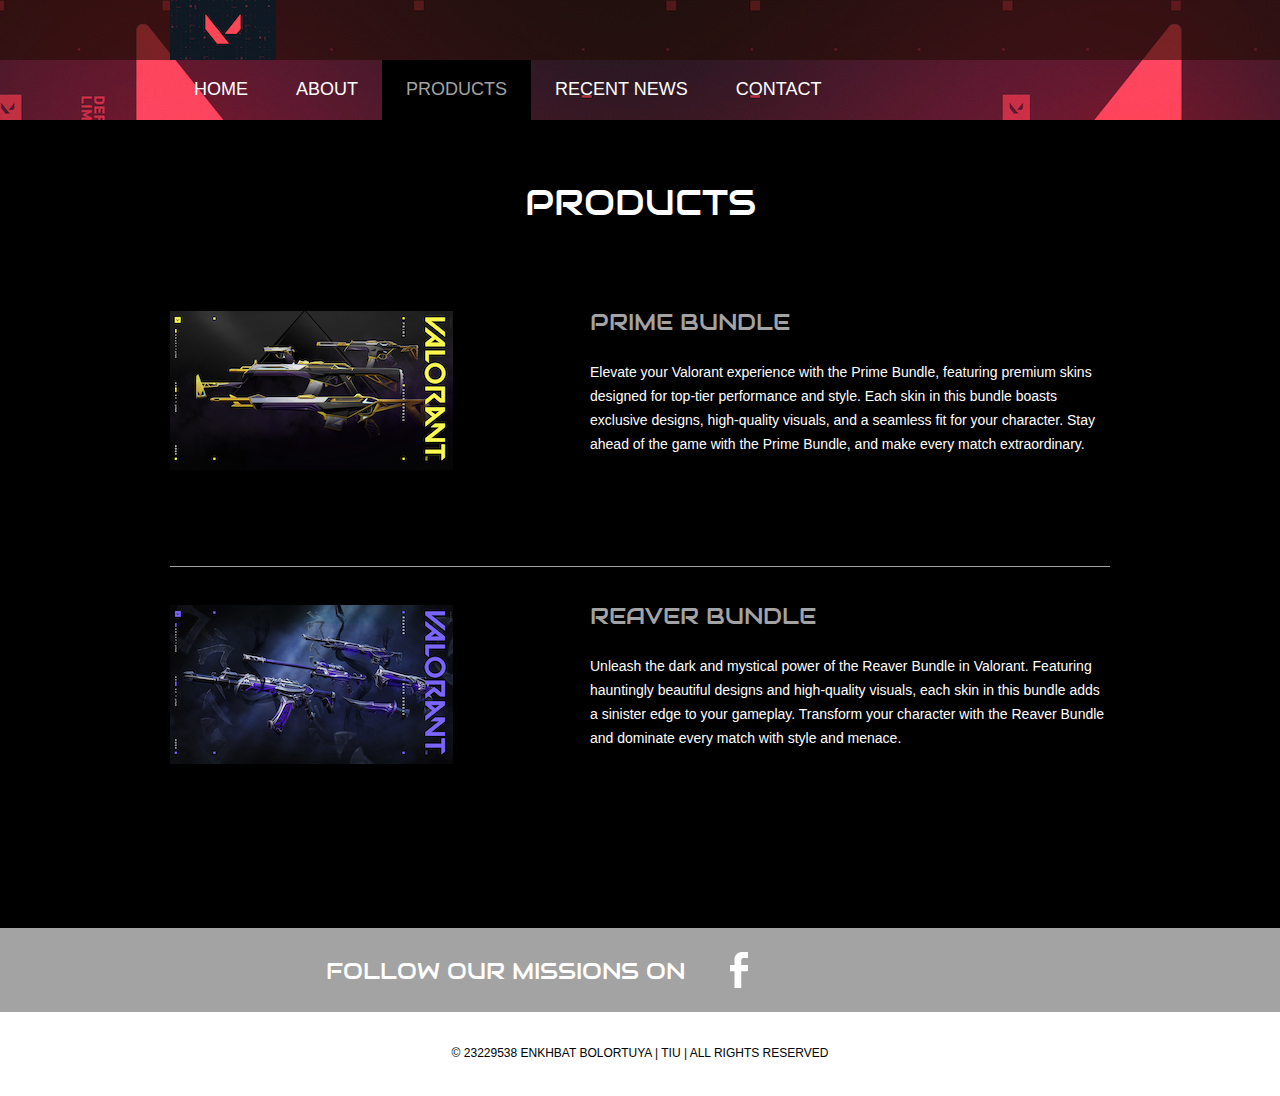
==== commit ba3cea21: "Update projects.html" ====
--- a/projects.html
+++ b/projects.html
@@ -41,7 +41,7 @@
 		<div id="body">
 			<div class="header">
 				<div>
-					<h1>Projects</h1>
+					<h1>Products</h1>
 					<ul>
 						<li>
 							<a href="index.html"><img src="images/Prime.jpg" alt=""></a>
@@ -78,4 +78,4 @@
 		</div>
 	</div>
 </body>
-</html>+</html>
